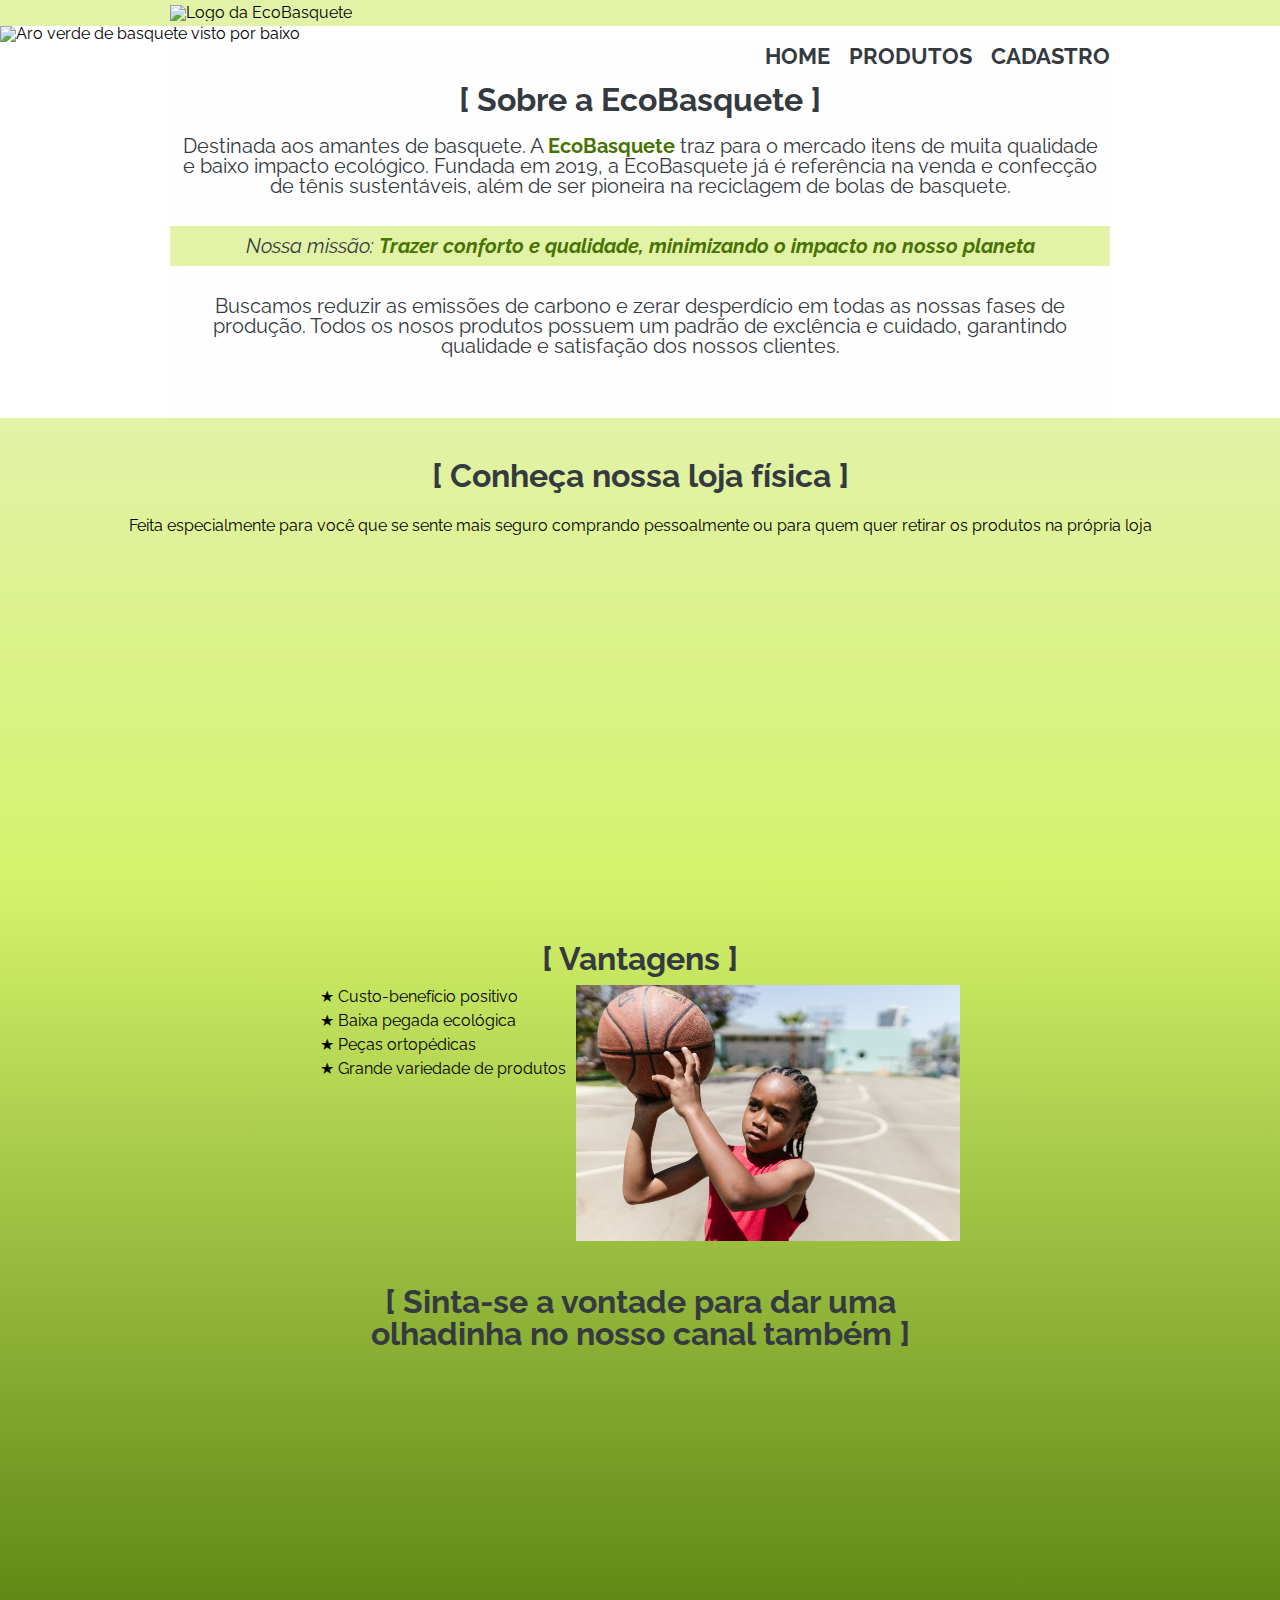
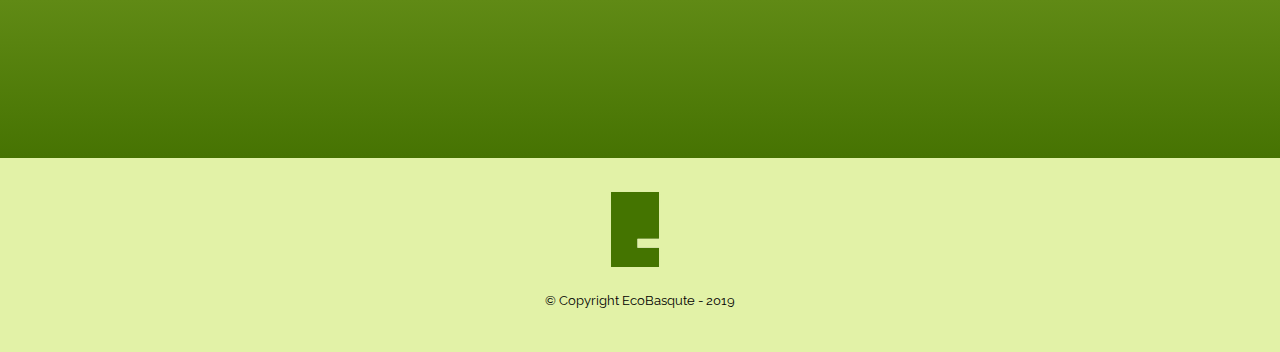
==== index.html @ 9a0e9627 "Add files via upload" ====
<!DOCTYPE html>
<html lang="pt-br">
	<head>
		<meta charset="UTF-8">
		<meta name="viewport" content="width=device-width">
		<title> EcoBasquete </title>
		<link rel="stylesheet" href="reset.css">
		<link rel="stylesheet" href="style.css">
		<link rel="preconnect" href="https://fonts.googleapis.com">
		<link rel="preconnect" href="https://fonts.gstatic.com" crossorigin>
		<link href="https://fonts.googleapis.com/css2?family=Raleway:wght@300&display=swap" rel="stylesheet">
	</head>

	<body>
		<header>
			<div class = "caixa">
				<h1>
					<img src="logo_colorido.png" alt="Logo da EcoBasquete">
				</h1>

				<nav>
					<ul>
						<li><a href="index.html">Home</a></li>
						<li><a href="produto.html">Produtos</a></li>
						<li><a href="cadastro.html">Cadastro</a></li>
					</ul>
				</nav>
			</div>
		</header>

		<img class="banner" src="banner.jpg" alt="Aro verde de basquete visto por baixo">

		<main>
			<section class="principal">
				<h2 class="titulo_principal">Sobre a EcoBasquete </h2>

				<p >Destinada aos amantes de basquete. A <strong>EcoBasquete</strong> traz para o mercado itens de muita qualidade e baixo impacto ecológico. Fundada em 2019, a EcoBasquete já é referência na venda e confecção de tênis sustentáveis, além de ser pioneira na reciclagem de bolas de basquete.</p>

				<p class="missao"><em>Nossa missão: <strong>Trazer conforto e qualidade, minimizando o impacto no nosso planeta</strong></em></p>

				<p style="text-align: center">Buscamos reduzir as emissões de carbono e zerar desperdício em todas as nossas fases de produção. Todos os nosos produtos possuem um padrão de exclência e cuidado, garantindo qualidade e satisfação dos nossos clientes.</p>
			</section>

			<section class="mapa">
				<h3 class="titulo_principal">Conheça nossa loja física</h3>
				<p> Feita especialmente para você que se sente mais seguro comprando pessoalmente ou para quem quer retirar os produtos na própria loja</p>

				<div class="mapa_conteudo">
					<iframe src="https://www.google.com/maps/embed?pb=!1m18!1m12!1m3!1d3957.805263723541!2d-39.33349628582905!3d-7.262990173373839!2m3!1f0!2f0!3f0!3m2!1i1024!2i768!4f13.1!3m3!1m2!1s0x7a182b000f6d61f%3A0x8acb79a515e5b521!2sR.%20Dr.%20Luciano%20Torres%20de%20Melo%2C%201334%20-%20Jardim%20Gonzaga%2C%20Juazeiro%20do%20Norte%20-%20CE%2C%2063046-320!5e0!3m2!1spt-BR!2sbr!4v1675550666714!5m2!1spt-BR!2sbr" width="100%" height="300" style="border:0;" allowfullscreen="" loading="lazy" referrerpolicy="no-referrer-when-downgrade"></iframe>
				</div>
			</section>

			<section class="beneficios">
				<h3 class="titulo_principal">Vantagens</h3>

					<div class="conteudo_beneficios">
					<ul class="lista_beneficios">
						<li class="itens">Custo-benefício positivo</li>
						<li class="itens">Baixa pegada ecológica</li>
						<li class="itens">Peças ortopédicas</li>
						<li class="itens">Grande variedade de produtos</li>
					</ul><img class="img_beneficios" src="beneficios.jpg" alt="Menino afrodescendente numa quadra de basquete tentando fazer um aremesso">
					</div>

				<div class="video">
					<h3 class="titulo_principal">Sinta-se a vontade para dar uma olhadinha no nosso canal também</h3>
					<iframe width="100%" height="315" src="https://www.youtube.com/embed/z4ZCGDD3OVg" title="YouTube video player" frameborder="0" allow="accelerometer; autoplay; clipboard-write; encrypted-media; gyroscope; picture-in-picture; web-share" allowfullscreen></iframe>
				</div>
			</section>
		</main>

		<footer>
			<img src="Logo_sozinha.png" alt="Logo da EcoBasquete">
			<p class="copyright"> &copy; Copyright EcoBasqute - 2019</p>
		</footer>
	</body>

</html>
---- style.css ----
body{
	font-family: 'Raleway', sans-serif;
}

.caixa{
	position: relative;
	width: 940px;
	margin: 0 auto;
}

header{
	background: #E2F2A7;
	padding: 5px 0;
}

nav{
	position: absolute;
	top: 40px;
	right: 0;
}

nav li{
	display:inline;
	margin: 0 0 0 15px;
}

nav a{
	text-transform: uppercase;
	font-weight: bold;
	font-size: 22px;
	text-decoration: none;
	color: #353A40;
}

nav a:hover{
	color: #467302;
}

.produtos{
	width: 940px;
	margin: 0 auto;
	padding: 50px 0;
}

.produtos li{
	display: inline-block;
	text-align: center;
	width: 25%;
	vertical-align: top;
	margin: 0 1.5%;
	padding: 30px 20px;
	box-sizing: border box;
	border-color: #353A40;
	border-width: 2px;
	border-style: solid;
	border-radius: 10px;
}

.produtos li:hover{
	border-color: #467302;
}

.produtos li:hover h2{
	font-size: 35px;
	color: #467302;
}

.produtos li:active{
	border-color: #D5F26B;
}

.produtos li:active h2{
	color: #D5F26B;
}

.produtos h2{
	font-size: 30px;
	font-weight: bold;
	padding: 10px;
	color: #353A40;
}

.imagens_produtos{
	width: 220px;
	height: 220px;
}

footer{
	text-align: center;
	background: #E2F2A7;
	padding: 30px;
}

.copyright{
	padding: 15px;
	font-size: 13px;
}

.info{
	font-size: 25px;
	color: #353A40;
	margin: 40px 20px;
}

main{
}

form{
	margin: 40px 0;
}

form label{
	font-size: 20px;
	color: #353A40;
	margin: 10px;
	display: block;
}

.input_padrao{
	display: block;
	margin: 20px;
	padding: 10px 20px;
}

.pergunta{
	font-size: 20px;
	color: #353A40;
	margin: 10px;
	padding: 10px;
}

.enviar{
	width: 30%;
	padding: 15px 0;
	background: #467302;
	color: #FFFFFF;
	font-weight: bold;
	font-size: 18px;
	border: none;
	border-radius: 5px;
	margin: 10px;
	transition: 1s all;
	cursor: pointer;
}

.enviar:hover{
	background: #D5F26B;
	color: #353A40;
	transform: scale(1.2);
}

/* CSS da pagina principal*/
.banner{
	width: 100%;
	height: 500px;
}

.principal{
	padding: 2em 0;
	background: #FEFEFE;
	width: 940px;
	margin: 0 auto;
}

.principal p{
	text-align: center;
	font-size: 20px;
	padding: 10px;
	color: #353A40;
	margin: 0 0 1em;

}

.titulo_principal{
	text-align: center;
	font-size: 2em;
	color: #353A40;
	margin: 1am;
	font-weight: bold;
	padding: 10px;
}

.titulo_principal:before{
	content: "[ ";
}

.titulo_principal:after{
	content: " ]";
}

.principal strong{
	font-weight: bold;
	color: #467302;
}

.missao em{
	font-style: italic;
}

.beneficios{
	padding: 3em 0;
	background: linear-gradient(#D5F26B, #467302);
}

.conteudo_beneficios{
	width: 640px;
	margin: 0 auto;
}

.lista_beneficios{
	width: 40%;
	display: inline-block;
	vertical-align: top;
}

.img_beneficios{
	width: 60%;
}

.itens{
	line-height: 1.5;
}

.itens:before{
	content: "★ ";
}

.missao{
	font-size: 40px;
	background: #E2F2A7;
}

.mapa{
	padding: 2em 0;
	background: linear-gradient(#E2F2A7, #D5F26B);
}

.mapa_conteudo{
	width: 940px;
	margin: 0 auto;
}

.mapa p{
	margin: 1em;
	text-align: center;
}

.video{
	width: 560px;
	margin: 2em auto;
}

@media screen and (max-width: 480px){
	.caixa, .principal, .conteudo_beneficios, .mapa_conteudo, .video, .produtos{
		width: auto;
	}
	h1{
		text-align: center;
	}
	nav{
		position: static;
	}
	.lista_beneficios, .img_beneficios{
		width: 100%;
	}
	.produtos li{
		width: auto;
		display: block;
    	margin: auto 20px;
	}

}

form{
	margin: 20px;
	padding: 20px;
}
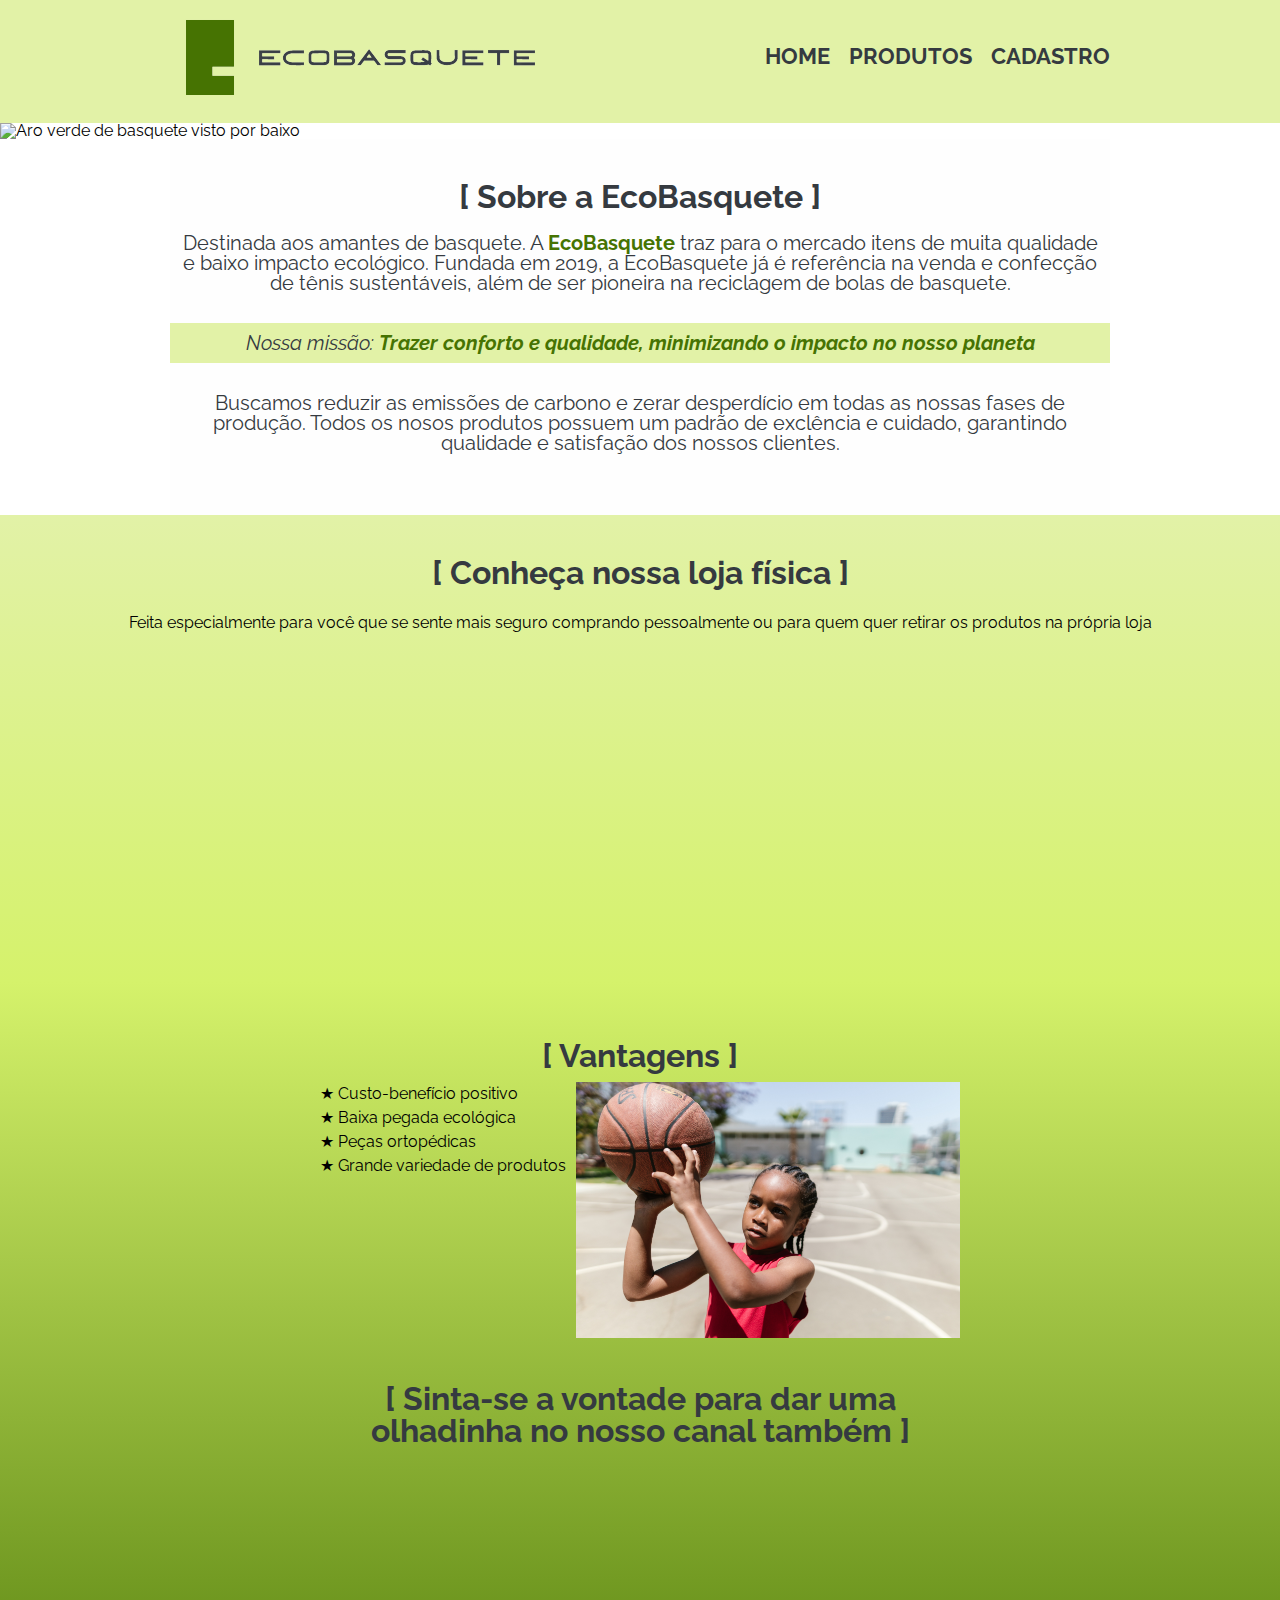
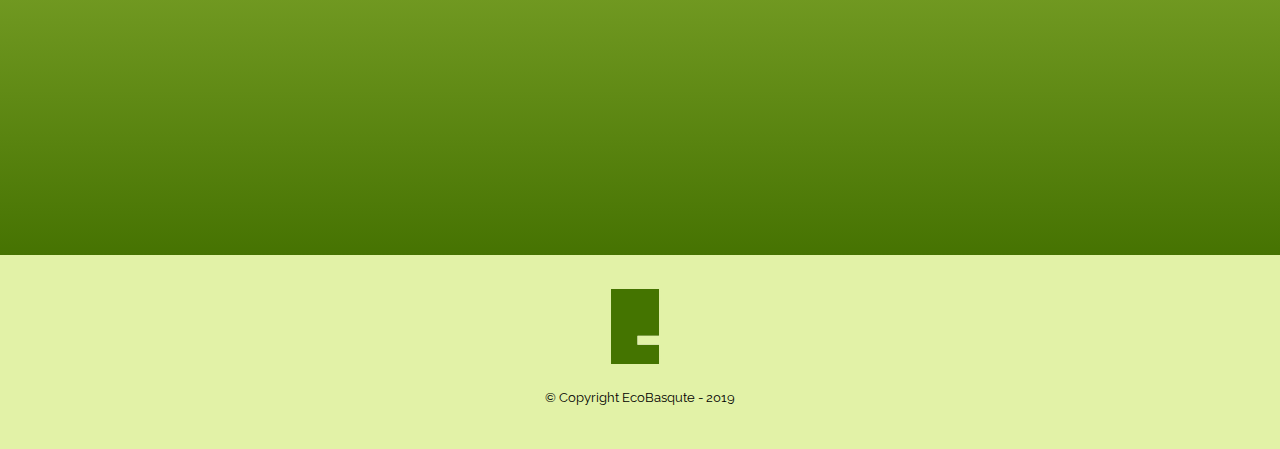
==== commit 5ba3991f: "Update index.html" ====
--- a/index.html
+++ b/index.html
@@ -15,7 +15,7 @@
 		<header>
 			<div class = "caixa">
 				<h1>
-					<img src="logo_colorido.png" alt="Logo da EcoBasquete">
+					<img src="Logo_colorido.png" alt="Logo da EcoBasquete">
 				</h1>
 
 				<nav>
@@ -75,4 +75,4 @@
 		</footer>
 	</body>
 
-</html>+</html>
